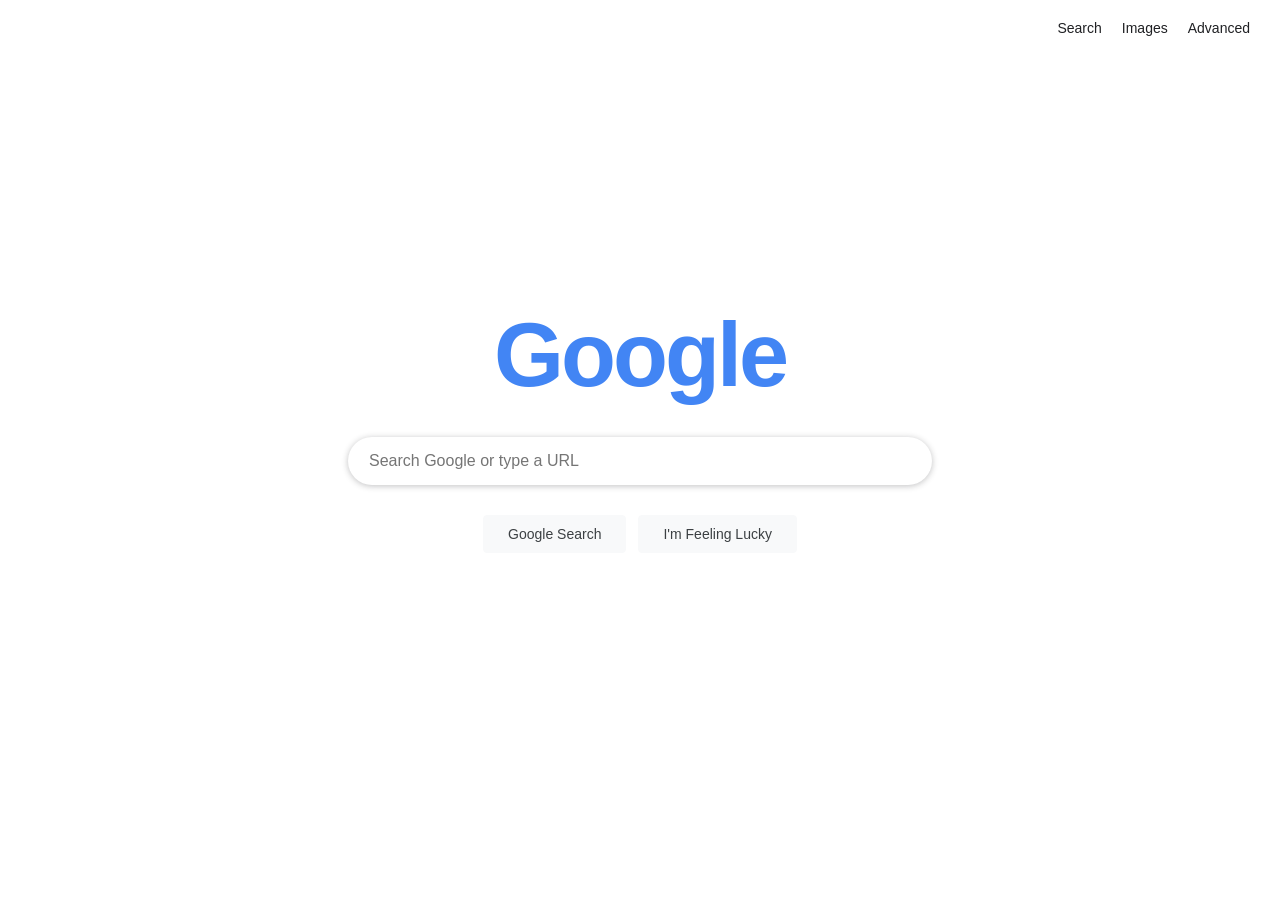
==== index.html @ 12ae6687 "CS50 Search Project" ====
<html>
<head>
    <meta charset="UTF-8">
    <meta name="viewport" content="width=device-width, initial-scale=1.0">
    <title>Google Search</title>
    <link rel="stylesheet" href="style.css">
</head>
<body>
    <nav class="top-nav">
        <a href="index.html">Search</a>
        <a href="image.html">Images</a>
        <a href="advanced.html">Advanced</a>
    </nav>

    <main class="main-content">
        <div class="logo-container">
            <h1 class="logo">Google</h1>
        </div>

        <form action="https://www.google.com/search" method="get" class="search-form">
            <input type="text" name="q" placeholder="Search Google or type a URL" autocomplete="off" autofocus>
            <div class="button-group">
                <button type="submit">Google Search</button>
                <button type="submit" name="btnI" value="1">I'm Feeling Lucky</button>
            </div>
        </form>
    </main>
</body>
</html>
---- style.css ----
* {
    margin: 0;
    padding: 0;
    box-sizing: border-box;
}

body {
    font-family: Arial, sans-serif;
    background-color: #fff;
    color: #202124;
    height: 100vh;
    display: flex;
    flex-direction: column;
}

.top-nav {
    display: flex;
    justify-content: flex-end;
    padding: 20px 30px;
    gap: 20px;
}

.top-nav a {
    text-decoration: none;
    color: #202124;
    font-size: 14px;
}

.top-nav a:hover {
    text-decoration: underline;
}

.main-content {
    flex: 1;
    display: flex;
    flex-direction: column;
    align-items: center;
    justify-content: center;
    margin-top: -100px; 
}

.logo {
    font-size: 90px;
    font-weight: bold;
    color: #4285F4; 
    letter-spacing: -3px;
    margin-bottom: 30px;
    user-select: none;
}

.search-form {
    display: flex;
    flex-direction: column;
    align-items: center;
    width: 100%;
    max-width: 584px;
}

.search-form input[type="text"] {
    width: 100%;
    padding: 14px 20px;
    border: 1px solid #dfe1e5;
    border-radius: 24px;
    font-size: 16px;
    outline: none;
    box-shadow: none;
    transition: all 0.2s;
}

.search-form input[type="text"]:hover {
    box-shadow: 0 1px 6px rgba(32,33,36,.28);
    border-color: rgba(223,225,229,0);
}

.search-form input[type="text"]:focus {
    box-shadow: 0 1px 6px rgba(32,33,36,.28);
    border-color: rgba(223,225,229,0);
}

.button-group {
    margin-top: 30px;
    display: flex;
    gap: 12px;
}

.button-group button {
    background-color: #f8f9fa;
    border: 1px solid #f8f9fa;
    border-radius: 4px;
    color: #3c4043;
    font-size: 14px;
    padding: 10px 24px;
    cursor: pointer;
    transition: all 0.2s;
}

.button-group button:hover {
    box-shadow: 0 1px 1px rgba(0,0,0,.1);
    border: 1px solid #dadce0;
    color: #202124;
}

.advanced-container {
    max-width: 900px;
    margin: 40px auto;
    padding: 0 40px;
    width: 100%;
}

.advanced-title {
    color: #d93025;
    font-size: 20px;
    font-weight: normal;
    border-bottom: 1px solid #ebebeb;
    padding-bottom: 20px;
    margin-bottom: 30px;
}

.advanced-form {
    display: flex;
    flex-direction: column;
    gap: 20px;
}

.form-row {
    display: flex;
    align-items: center;
}

.form-row label {
    width: 250px;
    font-size: 14px;
    color: #202124;
}

.form-row input[type="text"] {
    flex: 1;
    padding: 10px;
    border: 1px solid #d9d9d9;
    border-radius: 4px;
    font-size: 14px;
    outline: none;
}

.form-row input[type="text"]:focus {
    border-color: #4285f4;
}

.submit-row {
    justify-content: flex-end;
    margin-top: 20px;
}

.advanced-btn {
    background-color: #4d90fe;
    color: white;
    border: 1px solid #3079ed;
    padding: 10px 24px;
    border-radius: 4px;
    font-size: 14px;
    font-weight: bold;
    cursor: pointer;
}

.advanced-btn:hover {
    background-color: #357ae8;
}
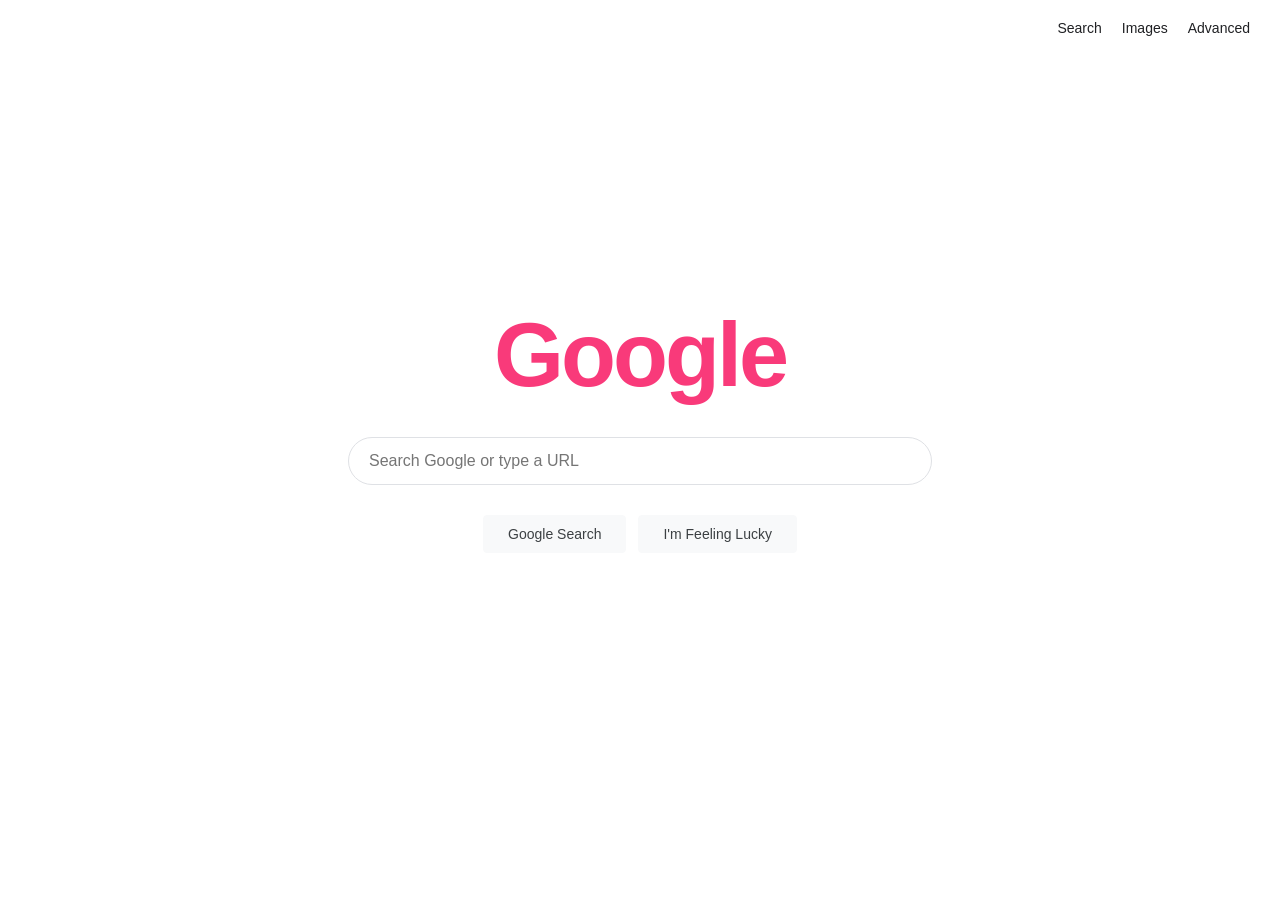
==== commit 6a6b187b: "Search Project" ====
--- a/index.html
+++ b/index.html
@@ -2,7 +2,7 @@
 <head>
     <meta charset="UTF-8">
     <meta name="viewport" content="width=device-width, initial-scale=1.0">
-    <title>Google Search</title>
+    <title>Google search</title>
     <link rel="stylesheet" href="style.css">
 </head>
 <body>
@@ -18,8 +18,8 @@
         </div>
 
         <form action="https://www.google.com/search" method="get" class="search-form">
-            <input type="text" name="q" placeholder="Search Google or type a URL" autocomplete="off" autofocus>
-            <div class="button-group">
+            <input type="text" name="q" placeholder="Search Google or type a URL">
+            <div class="buttones-group">
                 <button type="submit">Google Search</button>
                 <button type="submit" name="btnI" value="1">I'm Feeling Lucky</button>
             </div>
--- a/style.css
+++ b/style.css
@@ -42,7 +42,7 @@
 .logo {
     font-size: 90px;
     font-weight: bold;
-    color: #4285F4; 
+    color: #f93a7a; 
     letter-spacing: -3px;
     margin-bottom: 30px;
     user-select: none;
@@ -77,13 +77,13 @@
     border-color: rgba(223,225,229,0);
 }
 
-.button-group {
+.buttones-group {
     margin-top: 30px;
     display: flex;
     gap: 12px;
 }
 
-.button-group button {
+.buttones-group button {
     background-color: #f8f9fa;
     border: 1px solid #f8f9fa;
     border-radius: 4px;
@@ -94,7 +94,7 @@
     transition: all 0.2s;
 }
 
-.button-group button:hover {
+.buttones-group button:hover {
     box-shadow: 0 1px 1px rgba(0,0,0,.1);
     border: 1px solid #dadce0;
     color: #202124;
